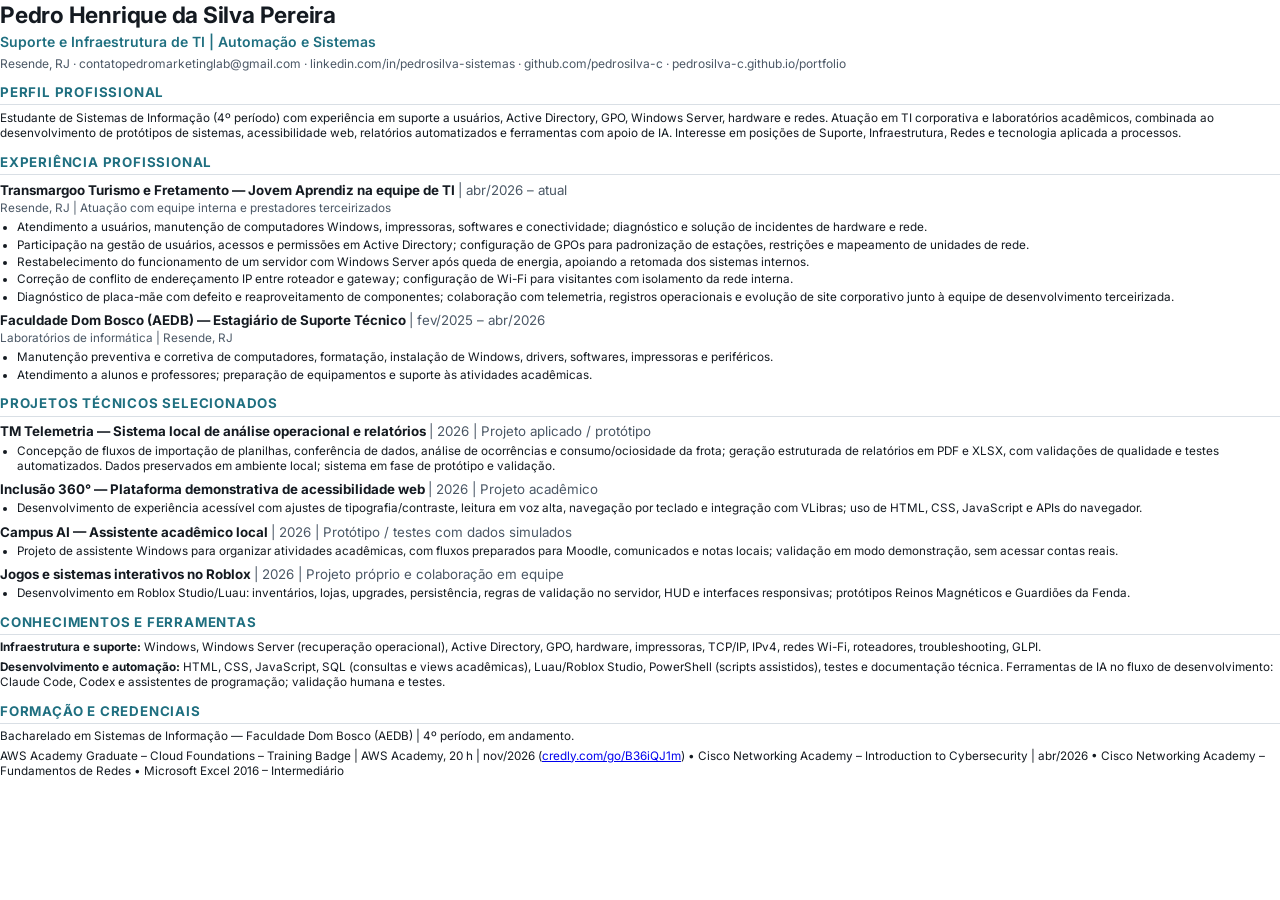
==== _source/curriculo.html @ 718d0453 "Revisa conteúdo e identidade visual do portfólio - Nome, posicionamento e experiência alinhados ao c" ====
<!DOCTYPE html>
<!-- Fonte do currículo público (assets/curriculo-pedro-henrique.pdf).
     Baseado em Curriculo_Pedro_Henrique_TI_Completo_2026.pdf, SEM telefone pessoal.
     Pasta _source/ é ignorada pelo Jekyll do GitHub Pages.
     Regerar: msedge --headless=new --print-to-pdf=... --no-pdf-header-footer _source/curriculo.html -->
<html lang="pt-BR"><head><meta charset="utf-8">
<title>Currículo — Pedro Henrique da Silva Pereira</title>
<link href="https://fonts.googleapis.com/css2?family=Inter:wght@400;600;700&display=swap" rel="stylesheet">
<style>
  @page { size: A4; margin: 10mm 12mm; }
  body { font-family: Inter, "Segoe UI", sans-serif; color: #141A21; font-size: 8.8pt; line-height: 1.32; margin: 0; }
  h1 { font-size: 17pt; margin: 0 0 2pt; letter-spacing: -.01em; }
  .head { color: #1F6F80; font-weight: 600; font-size: 10.5pt; margin-bottom: 4pt; }
  .contact { color: #4B5866; font-size: 9pt; }
  .contact a { color: #4B5866; text-decoration: none; }
  h2 { font-size: 10pt; text-transform: uppercase; letter-spacing: .06em; color: #1F6F80; border-bottom: 1px solid #D9DFE5; padding-bottom: 2pt; margin: 9pt 0 4pt; }
  h3 { font-size: 10pt; margin: 5pt 0 1pt; }
  .meta { color: #4B5866; font-weight: 400; }
  ul { margin: 2pt 0 0; padding-left: 13pt; }
  li { margin-bottom: 1.5pt; }
  p { margin: 0 0 3pt; }
</style></head><body>
<h1>Pedro Henrique da Silva Pereira</h1>
<div class="head">Suporte e Infraestrutura de TI | Automação e Sistemas</div>
<div class="contact">Resende, RJ · contatopedromarketinglab@gmail.com · <a href="https://www.linkedin.com/in/pedrosilva-sistemas/">linkedin.com/in/pedrosilva-sistemas</a> · <a href="https://github.com/pedrosilva-c">github.com/pedrosilva-c</a> · <a href="https://pedrosilva-c.github.io/portfolio/">pedrosilva-c.github.io/portfolio</a></div>

<h2>Perfil profissional</h2>
<p>Estudante de Sistemas de Informação (4º período) com experiência em suporte a usuários, Active Directory, GPO, Windows Server, hardware e redes. Atuação em TI corporativa e laboratórios acadêmicos, combinada ao desenvolvimento de protótipos de sistemas, acessibilidade web, relatórios automatizados e ferramentas com apoio de IA. Interesse em posições de Suporte, Infraestrutura, Redes e tecnologia aplicada a processos.</p>

<h2>Experiência profissional</h2>
<h3>Transmargoo Turismo e Fretamento — Jovem Aprendiz na equipe de TI <span class="meta">| abr/2026 – atual</span></h3>
<p class="meta">Resende, RJ | Atuação com equipe interna e prestadores terceirizados</p>
<ul>
  <li>Atendimento a usuários, manutenção de computadores Windows, impressoras, softwares e conectividade; diagnóstico e solução de incidentes de hardware e rede.</li>
  <li>Participação na gestão de usuários, acessos e permissões em Active Directory; configuração de GPOs para padronização de estações, restrições e mapeamento de unidades de rede.</li>
  <li>Restabelecimento do funcionamento de um servidor com Windows Server após queda de energia, apoiando a retomada dos sistemas internos.</li>
  <li>Correção de conflito de endereçamento IP entre roteador e gateway; configuração de Wi-Fi para visitantes com isolamento da rede interna.</li>
  <li>Diagnóstico de placa-mãe com defeito e reaproveitamento de componentes; colaboração com telemetria, registros operacionais e evolução de site corporativo junto à equipe de desenvolvimento terceirizada.</li>
</ul>
<h3>Faculdade Dom Bosco (AEDB) — Estagiário de Suporte Técnico <span class="meta">| fev/2025 – abr/2026</span></h3>
<p class="meta">Laboratórios de informática | Resende, RJ</p>
<ul>
  <li>Manutenção preventiva e corretiva de computadores, formatação, instalação de Windows, drivers, softwares, impressoras e periféricos.</li>
  <li>Atendimento a alunos e professores; preparação de equipamentos e suporte às atividades acadêmicas.</li>
</ul>

<h2>Projetos técnicos selecionados</h2>
<h3>TM Telemetria — Sistema local de análise operacional e relatórios <span class="meta">| 2026 | Projeto aplicado / protótipo</span></h3>
<ul><li>Concepção de fluxos de importação de planilhas, conferência de dados, análise de ocorrências e consumo/ociosidade da frota; geração estruturada de relatórios em PDF e XLSX, com validações de qualidade e testes automatizados. Dados preservados em ambiente local; sistema em fase de protótipo e validação.</li></ul>
<h3>Inclusão 360° — Plataforma demonstrativa de acessibilidade web <span class="meta">| 2026 | Projeto acadêmico</span></h3>
<ul><li>Desenvolvimento de experiência acessível com ajustes de tipografia/contraste, leitura em voz alta, navegação por teclado e integração com VLibras; uso de HTML, CSS, JavaScript e APIs do navegador.</li></ul>
<h3>Campus AI — Assistente acadêmico local <span class="meta">| 2026 | Protótipo / testes com dados simulados</span></h3>
<ul><li>Projeto de assistente Windows para organizar atividades acadêmicas, com fluxos preparados para Moodle, comunicados e notas locais; validação em modo demonstração, sem acessar contas reais.</li></ul>
<h3>Jogos e sistemas interativos no Roblox <span class="meta">| 2026 | Projeto próprio e colaboração em equipe</span></h3>
<ul><li>Desenvolvimento em Roblox Studio/Luau: inventários, lojas, upgrades, persistência, regras de validação no servidor, HUD e interfaces responsivas; protótipos Reinos Magnéticos e Guardiões da Fenda.</li></ul>

<h2>Conhecimentos e ferramentas</h2>
<p><strong>Infraestrutura e suporte:</strong> Windows, Windows Server (recuperação operacional), Active Directory, GPO, hardware, impressoras, TCP/IP, IPv4, redes Wi-Fi, roteadores, troubleshooting, GLPI.</p>
<p><strong>Desenvolvimento e automação:</strong> HTML, CSS, JavaScript, SQL (consultas e views acadêmicas), Luau/Roblox Studio, PowerShell (scripts assistidos), testes e documentação técnica. Ferramentas de IA no fluxo de desenvolvimento: Claude Code, Codex e assistentes de programação; validação humana e testes.</p>

<h2>Formação e credenciais</h2>
<p>Bacharelado em Sistemas de Informação — Faculdade Dom Bosco (AEDB) | 4º período, em andamento.</p>
<p>AWS Academy Graduate – Cloud Foundations – Training Badge | AWS Academy, 20 h | nov/2026 (<a href="https://www.credly.com/go/B36iQJ1m">credly.com/go/B36iQJ1m</a>) • Cisco Networking Academy – Introduction to Cybersecurity | abr/2026 • Cisco Networking Academy – Fundamentos de Redes • Microsoft Excel 2016 – Intermediário</p>
</body></html>
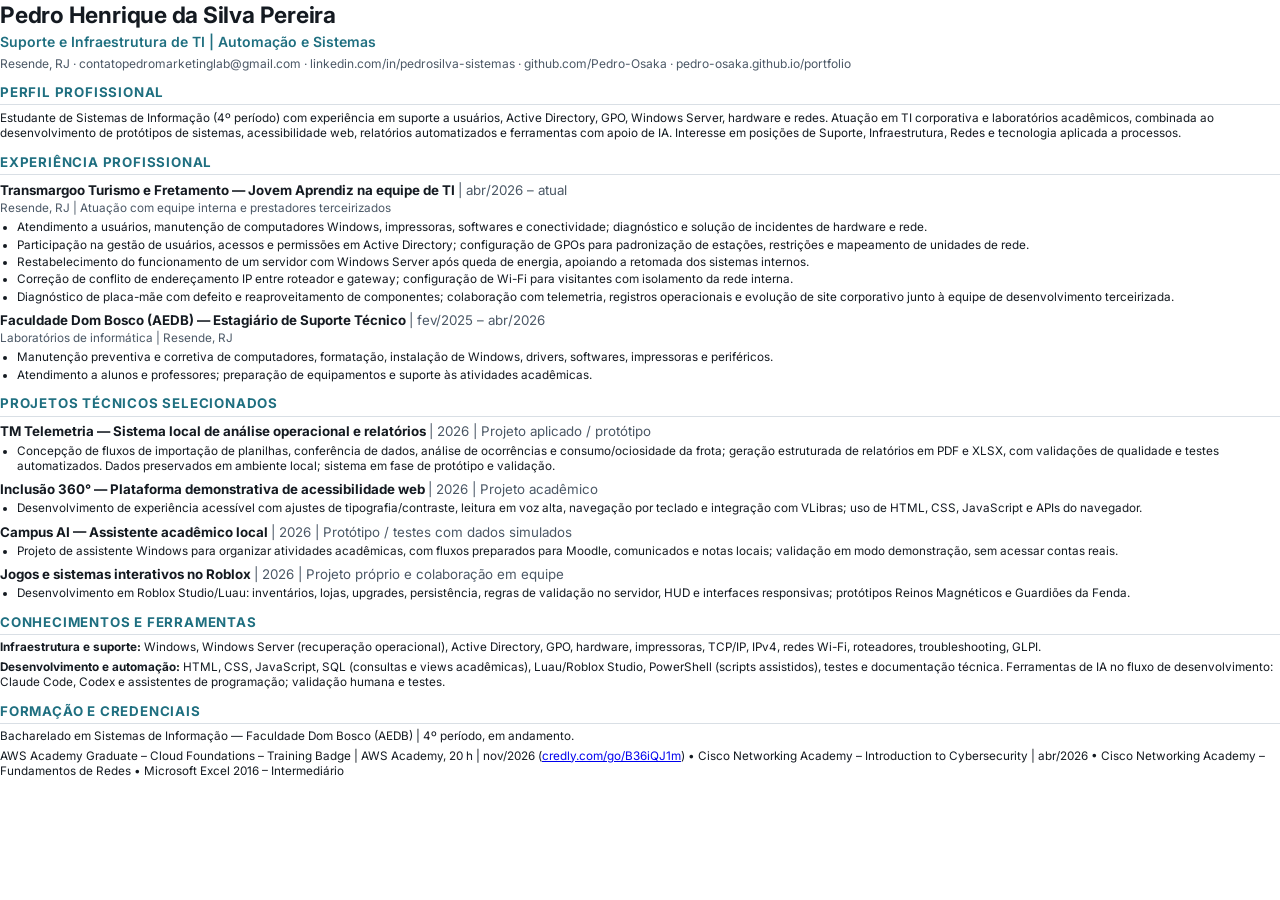
==== commit 21b10035: "Migra o portfólio para pedro-osaka.github.io Canonical, Open Graph, Schema.org, sitemap, robots.txt," ====
--- a/_source/curriculo.html
+++ b/_source/curriculo.html
@@ -22,7 +22,7 @@
 </style></head><body>
 <h1>Pedro Henrique da Silva Pereira</h1>
 <div class="head">Suporte e Infraestrutura de TI | Automação e Sistemas</div>
-<div class="contact">Resende, RJ · contatopedromarketinglab@gmail.com · <a href="https://www.linkedin.com/in/pedrosilva-sistemas/">linkedin.com/in/pedrosilva-sistemas</a> · <a href="https://github.com/pedrosilva-c">github.com/pedrosilva-c</a> · <a href="https://pedrosilva-c.github.io/portfolio/">pedrosilva-c.github.io/portfolio</a></div>
+<div class="contact">Resende, RJ · contatopedromarketinglab@gmail.com · <a href="https://www.linkedin.com/in/pedrosilva-sistemas/">linkedin.com/in/pedrosilva-sistemas</a> · <a href="https://github.com/Pedro-Osaka">github.com/Pedro-Osaka</a> · <a href="https://pedro-osaka.github.io/portfolio/">pedro-osaka.github.io/portfolio</a></div>
 
 <h2>Perfil profissional</h2>
 <p>Estudante de Sistemas de Informação (4º período) com experiência em suporte a usuários, Active Directory, GPO, Windows Server, hardware e redes. Atuação em TI corporativa e laboratórios acadêmicos, combinada ao desenvolvimento de protótipos de sistemas, acessibilidade web, relatórios automatizados e ferramentas com apoio de IA. Interesse em posições de Suporte, Infraestrutura, Redes e tecnologia aplicada a processos.</p>
